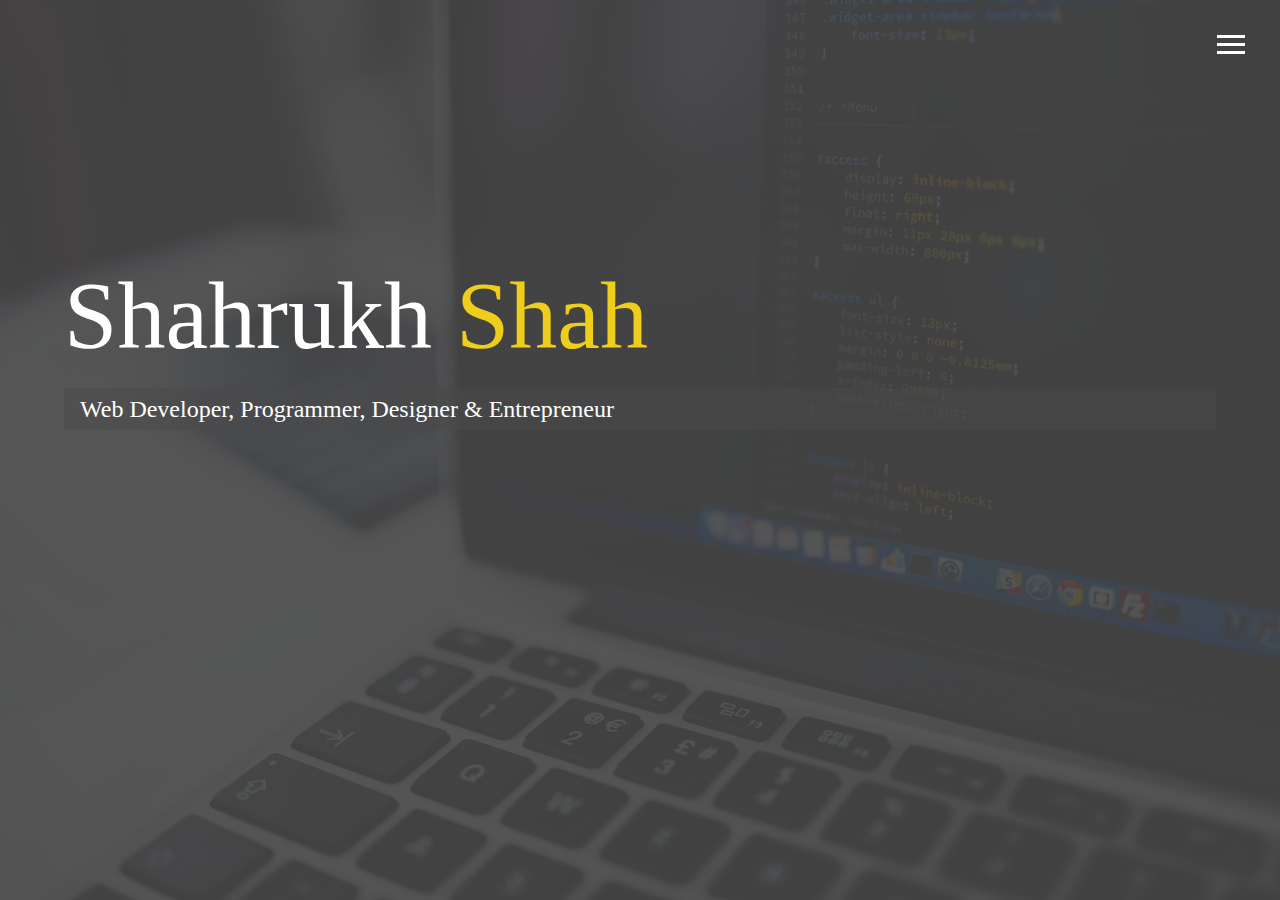
==== index.html @ 2a7cf823 "Initial commit" ====
<!DOCTYPE html>
<html lang="en">

<head>
    <meta charset="UTF-8">
    <meta name="viewport" content="width=device-width, initial-scale=1.0">
    <meta http-equiv="X-UA-Compatible" content="ie=edge">
    <link rel="stylesheet" href="https://use.fontawesome.com/releases/v5.7.0/css/all.css" integrity="sha384-lZN37f5QGtY3VHgisS14W3ExzMWZxybE1SJSEsQp9S+oqd12jhcu+A56Ebc1zFSJ"
        crossorigin="anonymous">
    <link rel="stylesheet" href="css/main.css">
    <title>Welcome To My Portfolio</title>
</head>

<body id="bg-img">
    <header>
        <div class="menu-btn">
            <div class="btn-line"></div>
            <div class="btn-line"></div>
            <div class="btn-line"></div>
        </div>

        <nav class="menu">
            <div class="menu-branding">
                <div class="portrait"></div>
            </div>

            <ul class="menu-nav">
                <li class="nav-item current">
                    <a href="index.html" class="nav-link">
                        Home
                    </a>
                </li>
                <li class="nav-item">
                    <a href="about.html" class="nav-link">
                        About Me
                    </a>
                </li>
                <li class="nav-item">
                    <a href="work.html" class="nav-link">
                        My Work
                    </a>
                </li>
                <li class="nav-item">
                    <a href="contact.html" class="nav-link">
                        How to Reach Me
                    </a>
                </li>

            </ul>
            </div>
        </nav>
    </header>
    <main id="home">
        <h1 class="lg-heading">
            Shahrukh <span class="text-secondary">Shah</span>
        </h1>
        <h2 class="sm-heading">
            Web Developer, Programmer, Designer & Entrepreneur
        </h2>

        <div class="icons">
            <a href="#!">
                <i class="fab fa-twitter fa-2x"></i>
            </a>

            <a href="#!">
                <i class="fab fa-facebook fa-2x"></i>
            </a>

            <a href="#!">
                <i class="fab fa-linkedin fa-2x"></i>
            </a>

            <a href="#!">
                <i class="fab fa-github fa-2x"></i>
            </a>

        </div>

    </main>

    <script src="js/main.js"></script>

</body>

</html>
---- css/main.css ----
.menu-btn {
  position: absolute;
  z-index: 3;
  right: 35px;
  top: 35px;
  cursor: pointer;
  -webkit-transition: all 0.5s ease-out;
  transition: all 0.5s ease-out;
}

.menu-btn .btn-line {
  width: 28px;
  height: 3px;
  margin: 0 0 5px 0;
  background: #fff;
  -webkit-transition: all 0.5s ease-out;
  transition: all 0.5s ease-out;
}

.menu-btn.close {
  -webkit-transform: rotate(180deg);
          transform: rotate(180deg);
}

.menu-btn.close .btn-line:nth-child(1) {
  -webkit-transform: rotate(45deg) translate(5px, 5px);
          transform: rotate(45deg) translate(5px, 5px);
}

.menu-btn.close .btn-line:nth-child(2) {
  opacity: 0;
}

.menu-btn.close .btn-line:nth-child(3) {
  -webkit-transform: rotate(-45deg) translate(7px, -6px);
          transform: rotate(-45deg) translate(7px, -6px);
}

.menu {
  position: fixed;
  top: 0;
  width: 100%;
  opacity: 0.9;
  visibility: hidden;
}

.menu.show {
  visibility: visible;
}

.menu-branding, .menu-nav {
  display: -webkit-box;
  display: -ms-flexbox;
  display: flex;
  -webkit-box-orient: vertical;
  -webkit-box-direction: normal;
      -ms-flex-flow: column wrap;
          flex-flow: column wrap;
  -webkit-box-align: center;
      -ms-flex-align: center;
          align-items: center;
  -webkit-box-pack: center;
      -ms-flex-pack: center;
          justify-content: center;
  float: left;
  width: 50%;
  height: 100vh;
  overflow: hidden;
}

.menu-nav {
  margin: 0;
  padding: 0;
  background: #373737;
  list-style: none;
  -webkit-transform: translate3d(0, -100%, 0);
          transform: translate3d(0, -100%, 0);
  -webkit-transition: all 0.5s ease-out;
  transition: all 0.5s ease-out;
}

.menu-nav.show {
  -webkit-transform: translate3d(0, 0, 0);
          transform: translate3d(0, 0, 0);
}

.menu-branding {
  background: #444;
  -webkit-transform: translate3d(0, 100%, 0);
          transform: translate3d(0, 100%, 0);
  -webkit-transition: all 0.5s ease-out;
  transition: all 0.5s ease-out;
}

.menu-branding.show {
  -webkit-transform: translate3d(0, 0, 0);
          transform: translate3d(0, 0, 0);
}

.menu-branding .portrait {
  width: 250px;
  height: 250px;
  background: url("../img/portrait.jpg");
  border-radius: 50%;
  border: solid 3px #eece1a;
}

.menu .nav-item {
  -webkit-transform: translate3d(600px, 0, 0);
          transform: translate3d(600px, 0, 0);
  -webkit-transition: all 0.5s ease-out;
  transition: all 0.5s ease-out;
}

.menu .nav-item.show {
  -webkit-transform: translate3d(0, 0, 0);
          transform: translate3d(0, 0, 0);
}

.menu .nav-item.current > a {
  color: #eece1a;
}

.menu .nav-link {
  display: inline-block;
  position: relative;
  font-size: 30px;
  text-transform: uppercase;
  padding: 1rem 0;
  font-weight: 300;
  color: #fff;
  text-decoration: none;
  -webkit-transition: all 0.5s ease-out;
  transition: all 0.5s ease-out;
}

.menu .nav-link:hover {
  color: #eece1a;
}

.nav-item:nth-child(1) {
  -webkit-transition-delay: 0.1s;
          transition-delay: 0.1s;
}

.nav-item:nth-child(2) {
  -webkit-transition-delay: 0.2s;
          transition-delay: 0.2s;
}

.nav-item:nth-child(3) {
  -webkit-transition-delay: 0.3s;
          transition-delay: 0.3s;
}

.nav-item:nth-child(4) {
  -webkit-transition-delay: 0.4s;
          transition-delay: 0.4s;
}

* {
  -webkit-box-sizing: border-box;
          box-sizing: border-box;
}

body {
  background: #444;
  color: #fff;
  height: 100%;
  margin: 0;
  line-height: 1.5;
}

body#bg-img {
  background: url(../img/background.jpg);
  background-attachment: fixed;
  background-size: cover;
}

body#bg-img:after {
  content: '';
  position: absolute;
  top: 0;
  right: 0;
  width: 100%;
  height: 100%;
  z-index: -1;
  background: rgba(68, 68, 68, 0.9);
}

h1,
h2,
h3 {
  margin: 0;
  font-weight: 400;
}

h1.lg-heading,
h2.lg-heading,
h3.lg-heading {
  font-size: 6rem;
}

h1.sm-heading,
h2.sm-heading,
h3.sm-heading {
  margin-bottom: 2rem;
  padding: 0.2rem 1rem;
  background: rgba(73, 73, 73, 0.5);
}

a {
  color: #fff;
  text-decoration: none;
}

header {
  position: fixed;
  z-index: 2;
  width: 100%;
}

.text-secondary {
  color: #eece1a;
}

main {
  padding: 4rem;
  min-height: calc(100vh- 60px);
}

main .icons {
  margin-top: 1rem;
}

main .icons a {
  color: #fff;
  padding: 0.4rem;
}

main .icons a:hover {
  color: #eece1a;
  -webkit-transition: all 0.5s ease-out;
  transition: all 0.5s ease-out;
}

main#home {
  overflow: hidden;
}

main#home h1 {
  margin-top: 20vh;
}

.about-info {
  display: -ms-grid;
  display: grid;
  grid-gap: 30px;
      grid-template-areas: 'bioimage bio bio' 'job1 job2 job3';
  -ms-grid-columns: (1fr)[3];
      grid-template-columns: repeat(3, 1fr);
}

.about-info .bio-image {
  -ms-grid-row: 1;
  -ms-grid-column: 1;
  grid-area: bioimage;
  margin: auto;
  border-radius: 50%;
  border: #eece1a 3px solid;
}

.about-info .bio {
  -ms-grid-row: 1;
  -ms-grid-column: 2;
  -ms-grid-column-span: 2;
  grid-area: bio;
  font-size: 1.5rem;
}

.about-info .job-1 {
  -ms-grid-row: 2;
  -ms-grid-column: 1;
  grid-area: job1;
}

.about-info .job-2 {
  -ms-grid-row: 2;
  -ms-grid-column: 2;
  grid-area: job2;
}

.about-info .job-3 {
  -ms-grid-row: 2;
  -ms-grid-column: 3;
  grid-area: job3;
}

.about-info .job {
  background: #515151;
  padding: 0.5rem;
  border-bottom: #eece1a 5px solid;
}

.projects {
  display: -ms-grid;
  display: grid;
  grid-gap: 0.7rem;
  -ms-grid-columns: (1fr)[3];
      grid-template-columns: repeat(3, 1fr);
}

.projects img {
  width: 100%;
  border: 3px #fff solid;
}

.projects img:hover {
  opacity: 0.5;
  border-color: #eece1a;
  -webkit-transition: all 0.5s ease-out;
  transition: all 0.5s ease-out;
}

.boxes {
  display: -webkit-box;
  display: -ms-flexbox;
  display: flex;
  -ms-flex-wrap: wrap;
      flex-wrap: wrap;
  -webkit-box-pack: space-evenly;
      -ms-flex-pack: space-evenly;
          justify-content: space-evenly;
  -webkit-box-align: center;
      -ms-flex-align: center;
          align-items: center;
  margin-top: 1rem;
}

.boxes div {
  font-size: 2rem;
  border: 3px #fff solid;
  padding: 1.5rem 2.5rem;
  margin-bottom: 3rem;
  -webkit-transition: all 0.5s ease-out;
  transition: all 0.5s ease-out;
}

.boxes div:hover {
  padding: 0.5rem 1.5rem;
  background: #eece1a;
  color: #000;
}

.boxes div:hover span {
  color: #000;
}

.btn, .btn-dark, .btn-light {
  display: block;
  padding: 0.5rem 1rem;
  border: 0;
  margin-bottom: 0.3rem;
}

.btn:hover, .btn-dark:hover, .btn-light:hover {
  background: #eece1a;
  color: #000;
}

.btn-dark {
  background: black;
  color: #fff;
}

.btn-light {
  background: #c4c4c4;
  color: #333;
}

#main-footer {
  text-align: center;
  padding: 1rem;
  background: #2b2b2b;
  color: #fff;
  height: 60px;
}

@media screen and (min-width: 1171px) {
  .projects {
    -ms-grid-columns: (1fr)[4];
        grid-template-columns: repeat(4, 1fr);
  }
}

@media screen and (min-width: 769px) and (max-width: 1170px) {
  .projects {
    -ms-grid-columns: (1fr)[3];
        grid-template-columns: repeat(3, 1fr);
  }
}

@media screen and (max-width: 768px) {
  main {
    -webkit-box-align: center;
        -ms-flex-align: center;
            align-items: center;
    text-align: center;
  }
  main .lg-heading {
    line-height: 1;
    margin-bottom: 1rem;
  }
  ul.menu-nav,
  div.menu-branding {
    float: none;
    width: 100%;
    min-height: 0;
  }
  ul.menu-nav.show,
  div.menu-branding.show {
    -webkit-transform: translate3d(0, 0, 0);
            transform: translate3d(0, 0, 0);
  }
  .menu-nav {
    height: 75vh;
    -webkit-transform: translate3d(-100%, 0, 0);
            transform: translate3d(-100%, 0, 0);
    font-size: 24px;
  }
  .menu-branding {
    height: 25vh;
    -webkit-transform: translate3d(100%, 0, 0);
            transform: translate3d(100%, 0, 0);
  }
  .menu-branding .portrait {
    background: url("../img/portrait_small.jpg");
    width: 150px;
    height: 150px;
  }
  .about-info {
        grid-template-areas: 'bioimage' 'bio' 'job1' 'job2' 'job3';
    -ms-grid-columns: 1fr;
        grid-template-columns: 1fr;
  }
  .projects {
    -ms-grid-columns: (1fr)[2];
        grid-template-columns: repeat(2, 1fr);
  }
}

@media screen and (max-width: 500px) {
  main#home h1 {
    margin-top: 10vh;
  }
  .projects {
    -ms-grid-columns: 1fr;
        grid-template-columns: 1fr;
  }
}
/*# sourceMappingURL=main.css.map */
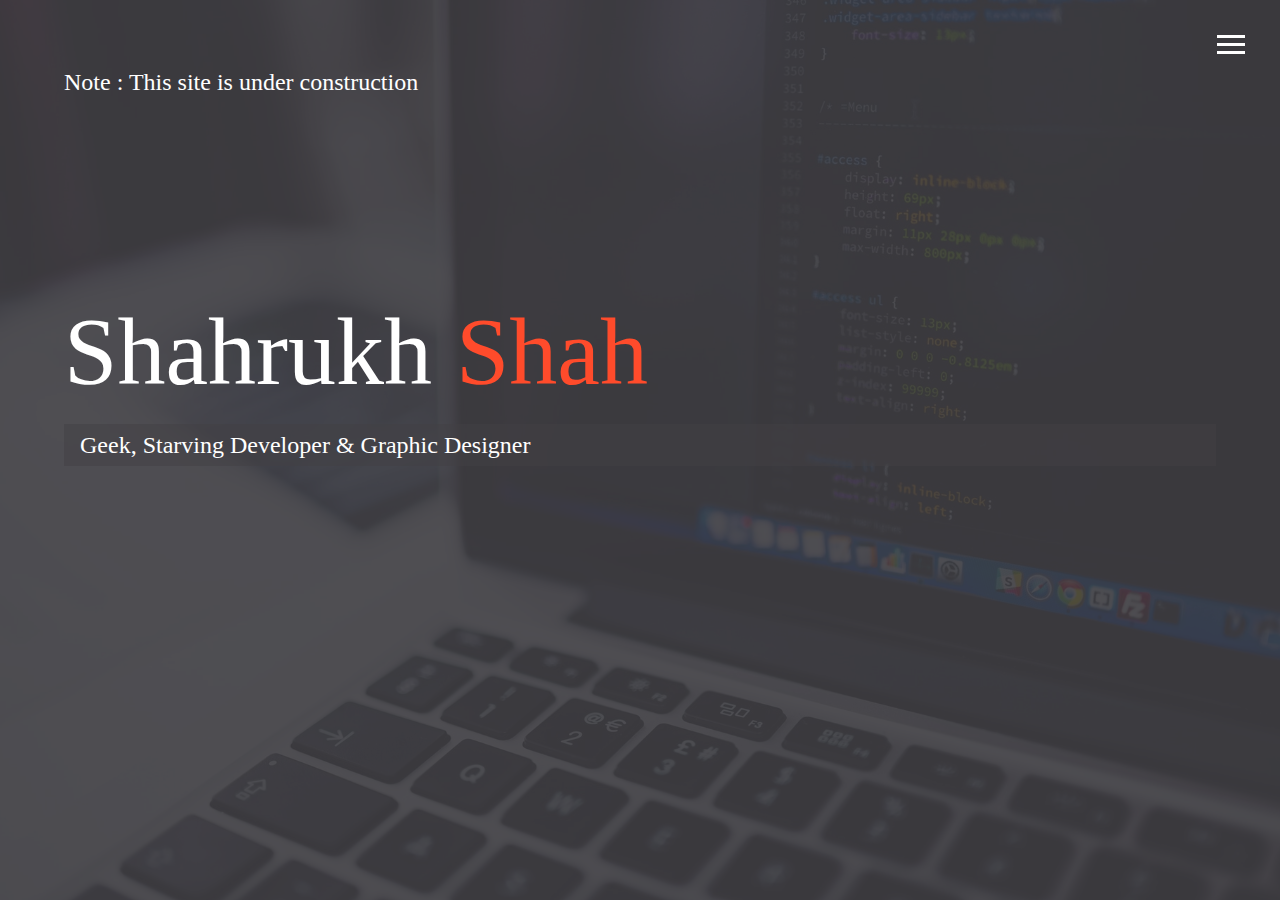
==== commit 24d2e28f: "Update index.html" ====
--- a/index.html
+++ b/index.html
@@ -51,11 +51,12 @@
         </nav>
     </header>
     <main id="home">
+        <h2> <span class="text-secondery"> Note : </span> This site is under construction</h2>
         <h1 class="lg-heading">
             Shahrukh <span class="text-secondary">Shah</span>
         </h1>
         <h2 class="sm-heading">
-            Web Developer, Programmer, Designer & Entrepreneur
+            Geek, Starving Developer & Graphic Designer
         </h2>
 
         <div class="icons">
@@ -83,4 +84,4 @@
 
 </body>
 
-</html>+</html>
--- a/css/main.css
+++ b/css/main.css
@@ -40,7 +40,7 @@
   position: fixed;
   top: 0;
   width: 100%;
-  opacity: 0.9;
+  opacity: 0.98;
   visibility: hidden;
 }
 
@@ -71,7 +71,7 @@
 .menu-nav {
   margin: 0;
   padding: 0;
-  background: #373737;
+  background: #2f2f32;
   list-style: none;
   -webkit-transform: translate3d(0, -100%, 0);
           transform: translate3d(0, -100%, 0);
@@ -85,7 +85,7 @@
 }
 
 .menu-branding {
-  background: #444;
+  background: #3C3B3F;
   -webkit-transform: translate3d(0, 100%, 0);
           transform: translate3d(0, 100%, 0);
   -webkit-transition: all 0.5s ease-out;
@@ -100,9 +100,9 @@
 .menu-branding .portrait {
   width: 250px;
   height: 250px;
-  background: url("../img/portrait.jpg");
+  background: url("../img/portrait_bw.jpg");
   border-radius: 50%;
-  border: solid 3px #eece1a;
+  border: solid 3px #FF4B2B;
 }
 
 .menu .nav-item {
@@ -118,7 +118,7 @@
 }
 
 .menu .nav-item.current > a {
-  color: #eece1a;
+  color: #FF4B2B;
 }
 
 .menu .nav-link {
@@ -135,7 +135,7 @@
 }
 
 .menu .nav-link:hover {
-  color: #eece1a;
+  color: #FF4B2B;
 }
 
 .nav-item:nth-child(1) {
@@ -164,7 +164,7 @@
 }
 
 body {
-  background: #444;
+  background: #3C3B3F;
   color: #fff;
   height: 100%;
   margin: 0;
@@ -185,7 +185,7 @@
   width: 100%;
   height: 100%;
   z-index: -1;
-  background: rgba(68, 68, 68, 0.9);
+  background: rgba(60, 59, 63, 0.9);
 }
 
 h1,
@@ -206,7 +206,7 @@
 h3.sm-heading {
   margin-bottom: 2rem;
   padding: 0.2rem 1rem;
-  background: rgba(73, 73, 73, 0.5);
+  background: rgba(65, 64, 68, 0.5);
 }
 
 a {
@@ -221,7 +221,7 @@
 }
 
 .text-secondary {
-  color: #eece1a;
+  color: #FF4B2B;
 }
 
 main {
@@ -239,7 +239,7 @@
 }
 
 main .icons a:hover {
-  color: #eece1a;
+  color: #FF4B2B;
   -webkit-transition: all 0.5s ease-out;
   transition: all 0.5s ease-out;
 }
@@ -267,7 +267,7 @@
   grid-area: bioimage;
   margin: auto;
   border-radius: 50%;
-  border: #eece1a 3px solid;
+  border: #FF4B2B 3px solid;
 }
 
 .about-info .bio {
@@ -297,9 +297,9 @@
 }
 
 .about-info .job {
-  background: #515151;
+  background: #49474c;
   padding: 0.5rem;
-  border-bottom: #eece1a 5px solid;
+  border-bottom: #FF4B2B 5px solid;
 }
 
 .projects {
@@ -317,7 +317,7 @@
 
 .projects img:hover {
   opacity: 0.5;
-  border-color: #eece1a;
+  border-color: #FF4B2B;
   -webkit-transition: all 0.5s ease-out;
   transition: all 0.5s ease-out;
 }
@@ -348,7 +348,7 @@
 
 .boxes div:hover {
   padding: 0.5rem 1.5rem;
-  background: #eece1a;
+  background: #FF4B2B;
   color: #000;
 }
 
@@ -364,7 +364,7 @@
 }
 
 .btn:hover, .btn-dark:hover, .btn-light:hover {
-  background: #eece1a;
+  background: #FF4B2B;
   color: #000;
 }
 
@@ -374,14 +374,14 @@
 }
 
 .btn-light {
-  background: #c4c4c4;
+  background: #bbbabf;
   color: #333;
 }
 
 #main-footer {
   text-align: center;
   padding: 1rem;
-  background: #2b2b2b;
+  background: #232225;
   color: #fff;
   height: 60px;
 }
@@ -434,7 +434,7 @@
             transform: translate3d(100%, 0, 0);
   }
   .menu-branding .portrait {
-    background: url("../img/portrait_small.jpg");
+    background: url("../img/portrait_bw_small.jpg");
     width: 150px;
     height: 150px;
   }
@@ -452,6 +452,7 @@
 @media screen and (max-width: 500px) {
   main#home h1 {
     margin-top: 10vh;
+    font-size: 3rem;
   }
   .projects {
     -ms-grid-columns: 1fr;
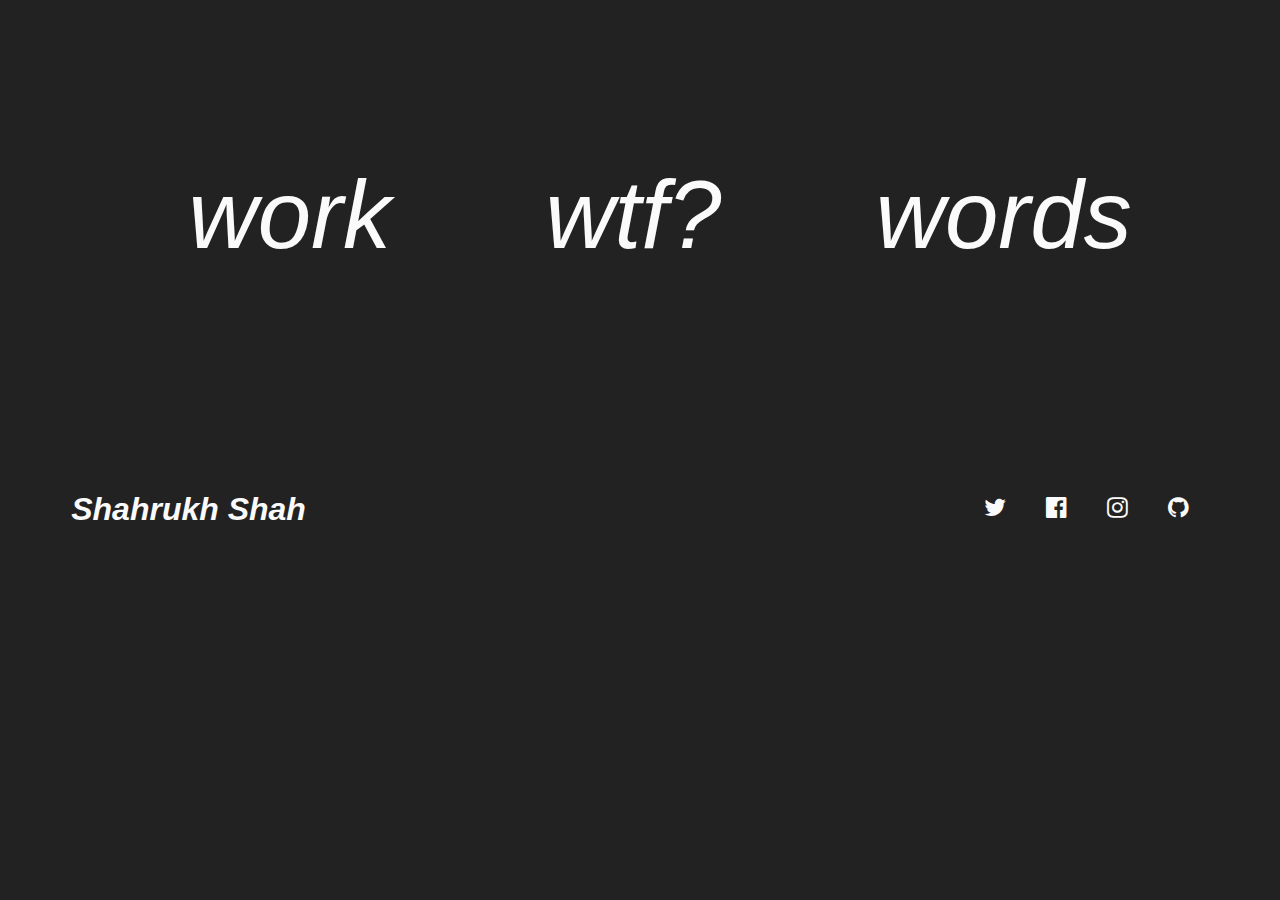
==== commit 2322a95b: "made some changes" ====
--- a/index.html
+++ b/index.html
@@ -1,87 +1,41 @@
+<html>
 <!DOCTYPE html>
-<html lang="en">
 
 <head>
-    <meta charset="UTF-8">
-    <meta name="viewport" content="width=device-width, initial-scale=1.0">
-    <meta http-equiv="X-UA-Compatible" content="ie=edge">
-    <link rel="stylesheet" href="https://use.fontawesome.com/releases/v5.7.0/css/all.css" integrity="sha384-lZN37f5QGtY3VHgisS14W3ExzMWZxybE1SJSEsQp9S+oqd12jhcu+A56Ebc1zFSJ"
-        crossorigin="anonymous">
-    <link rel="stylesheet" href="css/main.css">
-    <title>Welcome To My Portfolio</title>
+  <meta charset="UTF-8">
+  <meta name="viewport" content="width=device-width, initial-scale=1.0">
+
+  <title>Welcome to My Portfolio</title>
+  <link rel="stylesheet" href="./css/style.css" />
+  <link rel="stylesheet" href="https://fonts.cdnfonts.com/css/brandon-grotesque" />
+  <link rel="stylesheet" href="https://stackpath.bootstrapcdn.com/font-awesome/4.7.0/css/font-awesome.min.css"
+    integrity="sha384-wvfXpqpZZVQGK6TAh5PVlGOfQNHSoD2xbE+QkPxCAFlNEevoEH3Sl0sibVcOQVnN" crossorigin="anonymous" />
 </head>
 
-<body id="bg-img">
-    <header>
-        <div class="menu-btn">
-            <div class="btn-line"></div>
-            <div class="btn-line"></div>
-            <div class="btn-line"></div>
-        </div>
+<body>
 
-        <nav class="menu">
-            <div class="menu-branding">
-                <div class="portrait"></div>
-            </div>
-
-            <ul class="menu-nav">
-                <li class="nav-item current">
-                    <a href="index.html" class="nav-link">
-                        Home
-                    </a>
-                </li>
-                <li class="nav-item">
-                    <a href="about.html" class="nav-link">
-                        About Me
-                    </a>
-                </li>
-                <li class="nav-item">
-                    <a href="work.html" class="nav-link">
-                        My Work
-                    </a>
-                </li>
-                <li class="nav-item">
-                    <a href="contact.html" class="nav-link">
-                        How to Reach Me
-                    </a>
-                </li>
-
-            </ul>
-            </div>
-        </nav>
-    </header>
-    <main id="home">
-        <h2> <span class="text-secondery"> Note : </span> This site is under construction</h2>
-        <h1 class="lg-heading">
-            Shahrukh <span class="text-secondary">Shah</span>
-        </h1>
-        <h2 class="sm-heading">
-            Geek, Starving Developer & Graphic Designer
-        </h2>
-
-        <div class="icons">
-            <a href="#!">
-                <i class="fab fa-twitter fa-2x"></i>
-            </a>
-
-            <a href="#!">
-                <i class="fab fa-facebook fa-2x"></i>
-            </a>
-
-            <a href="#!">
-                <i class="fab fa-linkedin fa-2x"></i>
-            </a>
-
-            <a href="#!">
-                <i class="fab fa-github fa-2x"></i>
-            </a>
-
-        </div>
-
-    </main>
-
-    <script src="js/main.js"></script>
-
+  <div class="container">
+    <div class="nav">
+      <ul class="list">
+        <li><a href="#">work</a></li>
+        <li><a href="#">wtf?</a></li>
+        <li><a href="#">words</a></li>
+      </ul>
+    </div>
+    <div class="footer">
+      <div class="left">
+        <h1>Shahrukh Shah</h1>
+      </div>
+      <div class="right">
+        <ul class="list">
+          <li><a href="#"><i class="fa fa-twitter" aria-hidden="true"></i></a></li>
+          <li><a href="#"><i class="fa fa-facebook-official" aria-hidden="true"></i></a></li>
+          <li><a href="#"><i class="fa fa-instagram" aria-hidden="true"></i></a></li>
+          <li><a href="#"><i class="fa fa-github" aria-hidden="true"></i></a></li>
+        </ul>
+      </div>
+    </div>
+  </div>
 </body>
 
-</html>
+</html>--- a/css/style.css
+++ b/css/style.css
@@ -0,0 +1,74 @@
+body{
+    color: #FAFAFA;  
+    font-family: 'Brandon Grotesque', sans-serif;
+    font-style: italic;
+    font-weight: 500;
+    background-color: #222222;
+}
+a{
+    text-decoration: none;
+    color: #FAFAFA;
+}
+a:hover{
+    color: crimson;
+}
+
+
+li{
+    list-style: none; 
+}
+.nav{
+    margin-top: 160px;
+}
+
+.nav > ul > li > a{
+    font-size: 6em;
+}
+.container{
+    display: block;
+    width: 90%;
+    /* background-color: aqua; */
+    margin: auto;
+}
+
+.list{
+   
+    justify-content: space-around;
+    
+}
+
+
+.list, .footer{
+    display: flex;
+}
+.left{
+    flex: 3;
+    /* background-color: red; */
+}
+.right{
+    font-size: 1.5em;
+    flex: 1;
+    /* background-color: green; */
+}
+
+.footer{
+    margin-top: 200px;
+}
+
+
+@media screen and (max-width: 1080px) {
+
+    .container{
+        text-align: center;
+    }
+    .nav > ul, .footer{
+        display: inline;
+        font-size: 3em ;
+    }
+
+}
+
+
+
+
+
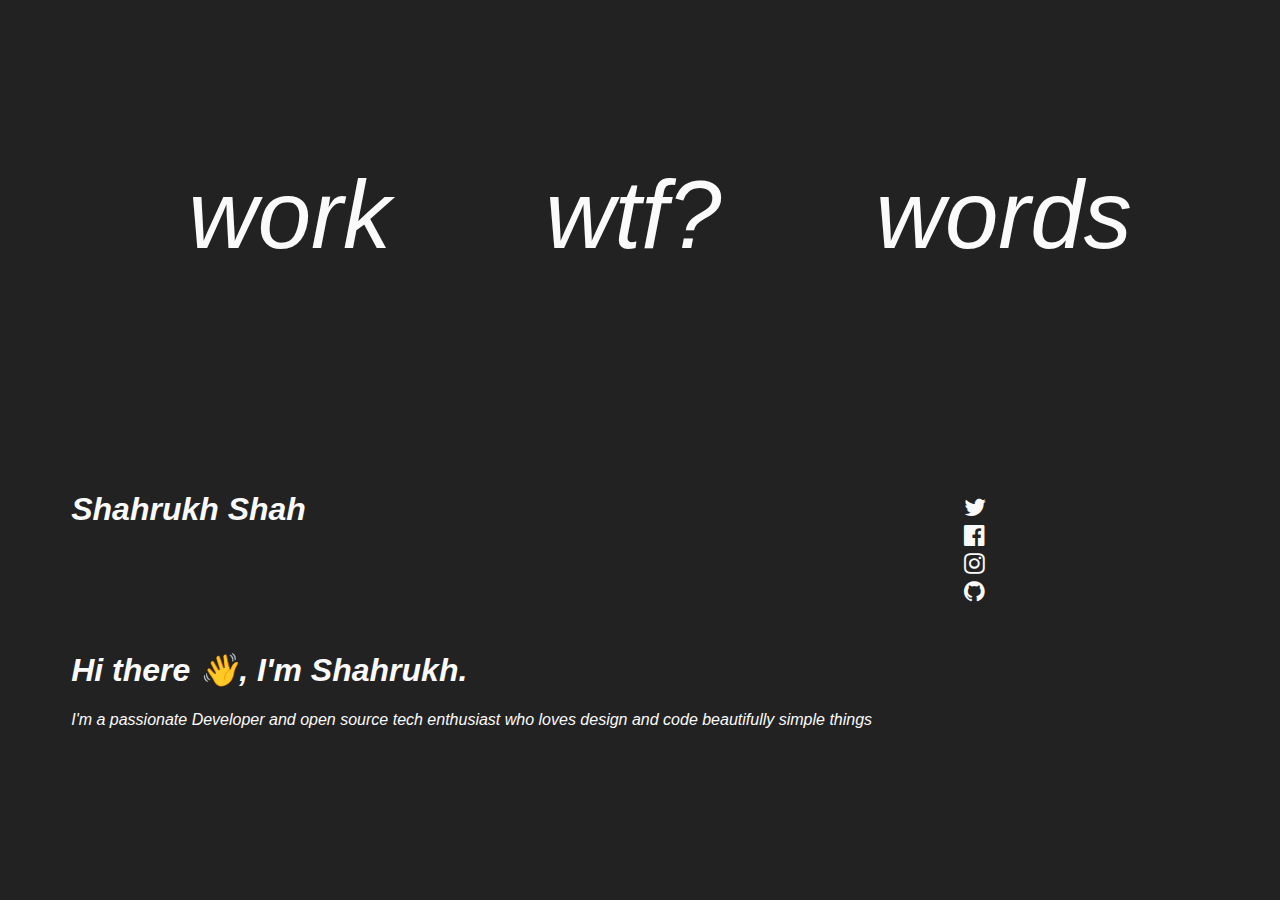
==== commit c2242b1d: "made some changes" ====
--- a/index.html
+++ b/index.html
@@ -7,9 +7,11 @@
 
   <title>Welcome to My Portfolio</title>
   <link rel="stylesheet" href="./css/style.css" />
+  <!-- <link href="https://fonts.googleapis.com/css2?family=Montserrat:wght@300&display=swap" rel="stylesheet"> -->
   <link rel="stylesheet" href="https://fonts.cdnfonts.com/css/brandon-grotesque" />
   <link rel="stylesheet" href="https://stackpath.bootstrapcdn.com/font-awesome/4.7.0/css/font-awesome.min.css"
     integrity="sha384-wvfXpqpZZVQGK6TAh5PVlGOfQNHSoD2xbE+QkPxCAFlNEevoEH3Sl0sibVcOQVnN" crossorigin="anonymous" />
+
 </head>
 
 <body>
@@ -27,7 +29,7 @@
         <h1>Shahrukh Shah</h1>
       </div>
       <div class="right">
-        <ul class="list">
+        <ul class="list-social">
           <li><a href="#"><i class="fa fa-twitter" aria-hidden="true"></i></a></li>
           <li><a href="#"><i class="fa fa-facebook-official" aria-hidden="true"></i></a></li>
           <li><a href="#"><i class="fa fa-instagram" aria-hidden="true"></i></a></li>
@@ -35,6 +37,13 @@
         </ul>
       </div>
     </div>
+    <section id="work">
+      <h1>Hi there 👋, I'm Shahrukh.</h1>
+      <p>
+        I'm a passionate Developer and open source tech enthusiast who loves design and code beautifully simple things
+      </p>
+    
+    </section>
   </div>
 </body>
 
--- a/css/style.css
+++ b/css/style.css
@@ -63,7 +63,13 @@
     }
     .nav > ul, .footer{
         display: inline;
-        font-size: 3em ;
+        font-size: 1em ;
+    }
+    .right{
+        flex: 3;
+    }
+    .nav{
+        margin-top: 60px;
     }
 
 }
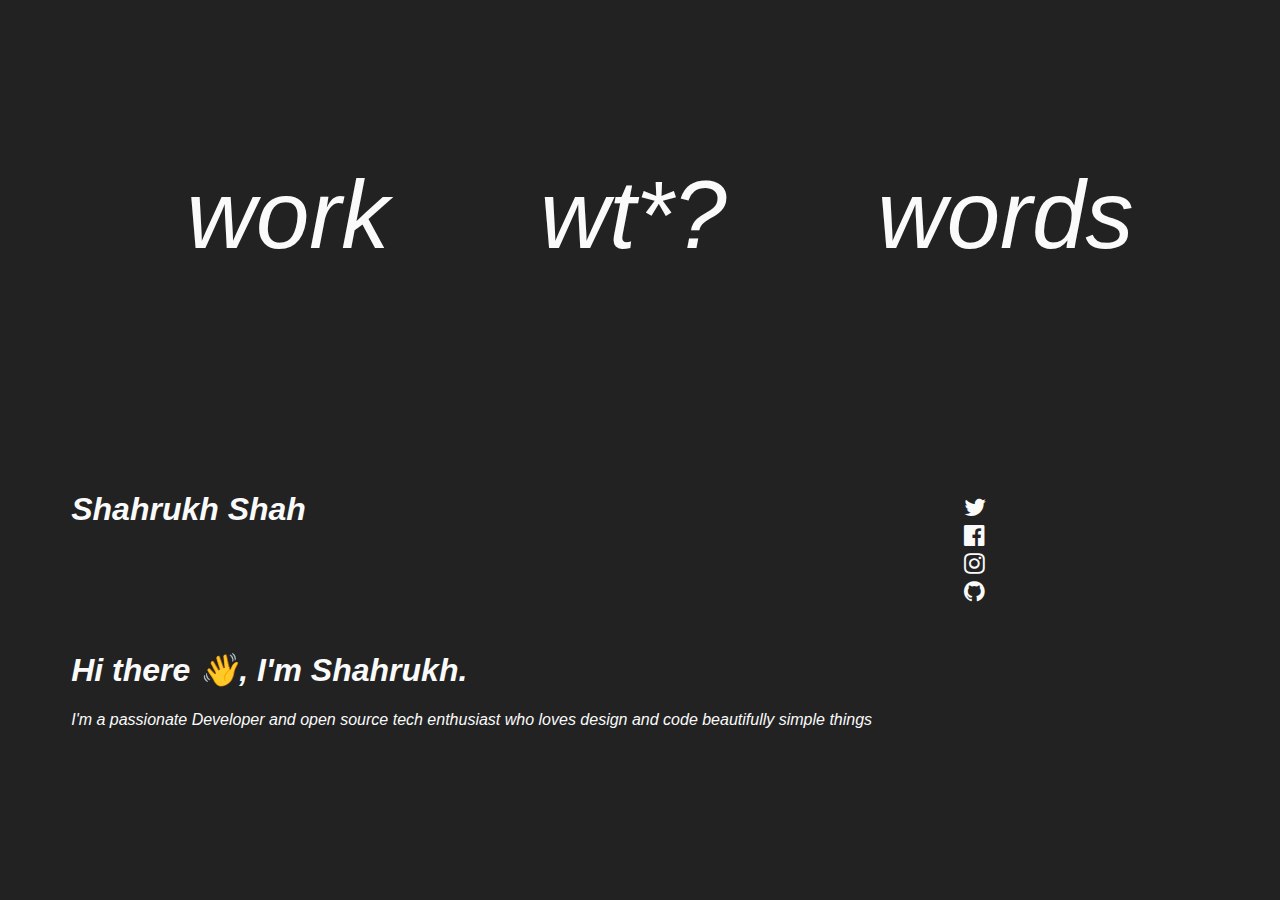
==== commit 5d12ff2f: "updated" ====
--- a/index.html
+++ b/index.html
@@ -19,8 +19,8 @@
   <div class="container">
     <div class="nav">
       <ul class="list">
-        <li><a href="#">work</a></li>
-        <li><a href="#">wtf?</a></li>
+        <li><a href="projects.html">work</a></li>
+        <li><a href="#">wt*?</a></li>
         <li><a href="#">words</a></li>
       </ul>
     </div>
@@ -33,7 +33,7 @@
           <li><a href="#"><i class="fa fa-twitter" aria-hidden="true"></i></a></li>
           <li><a href="#"><i class="fa fa-facebook-official" aria-hidden="true"></i></a></li>
           <li><a href="#"><i class="fa fa-instagram" aria-hidden="true"></i></a></li>
-          <li><a href="#"><i class="fa fa-github" aria-hidden="true"></i></a></li>
+          <li><a href="https://github.com/mazyaf/"><i class="fa fa-github" aria-hidden="true"></i></a></li>
         </ul>
       </div>
     </div>
